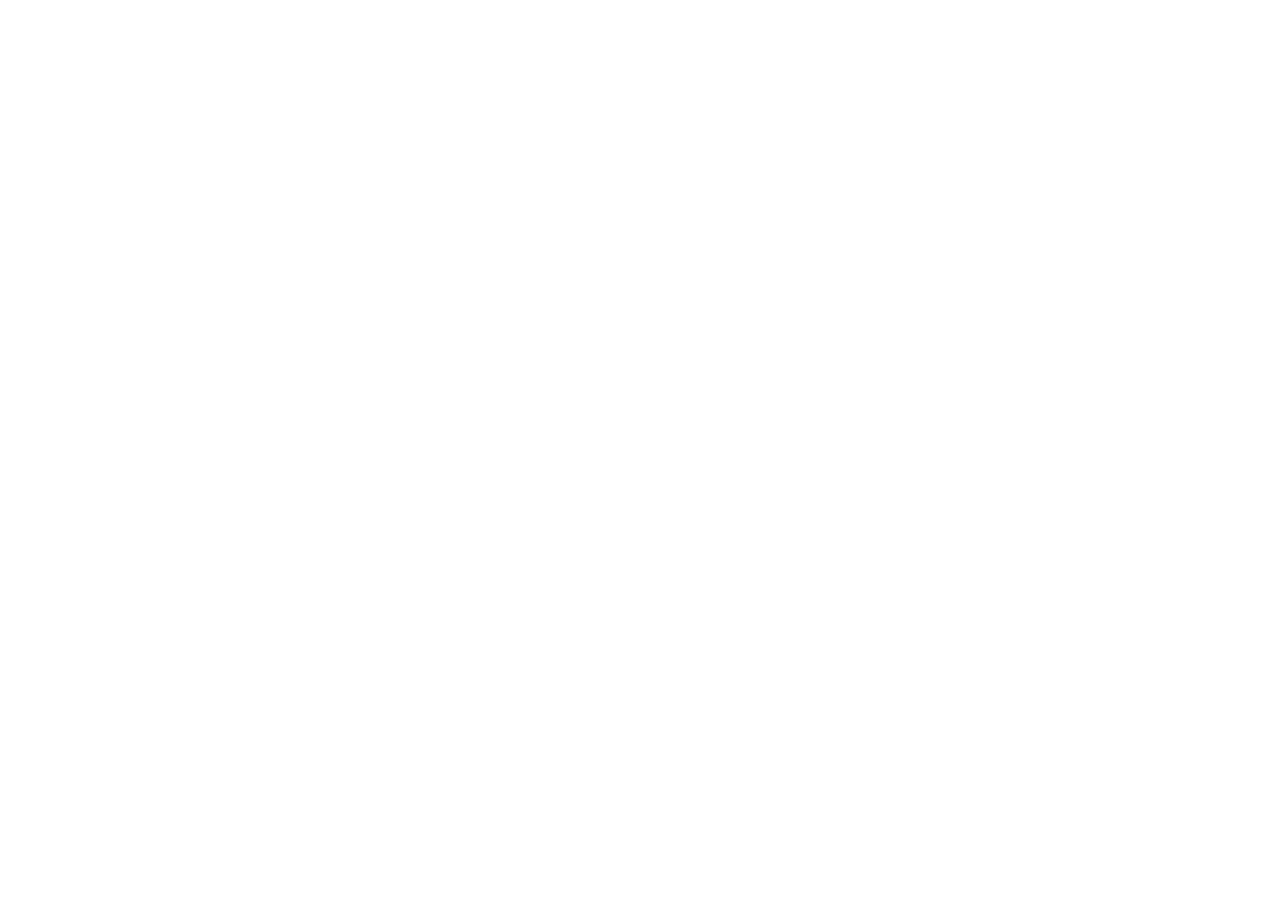
==== index.html @ be5e8b94 "starting" ====
<!DOCTYPE html>
<html lang="en">
<head>
    <meta charset="UTF-8">
    <meta name="viewport" content="width=device-width, initial-scale=1.0">
    <title>Document</title>
    <link rel="stylesheet" href="/style.css">
</head>
<body>
    
</body>
</html>
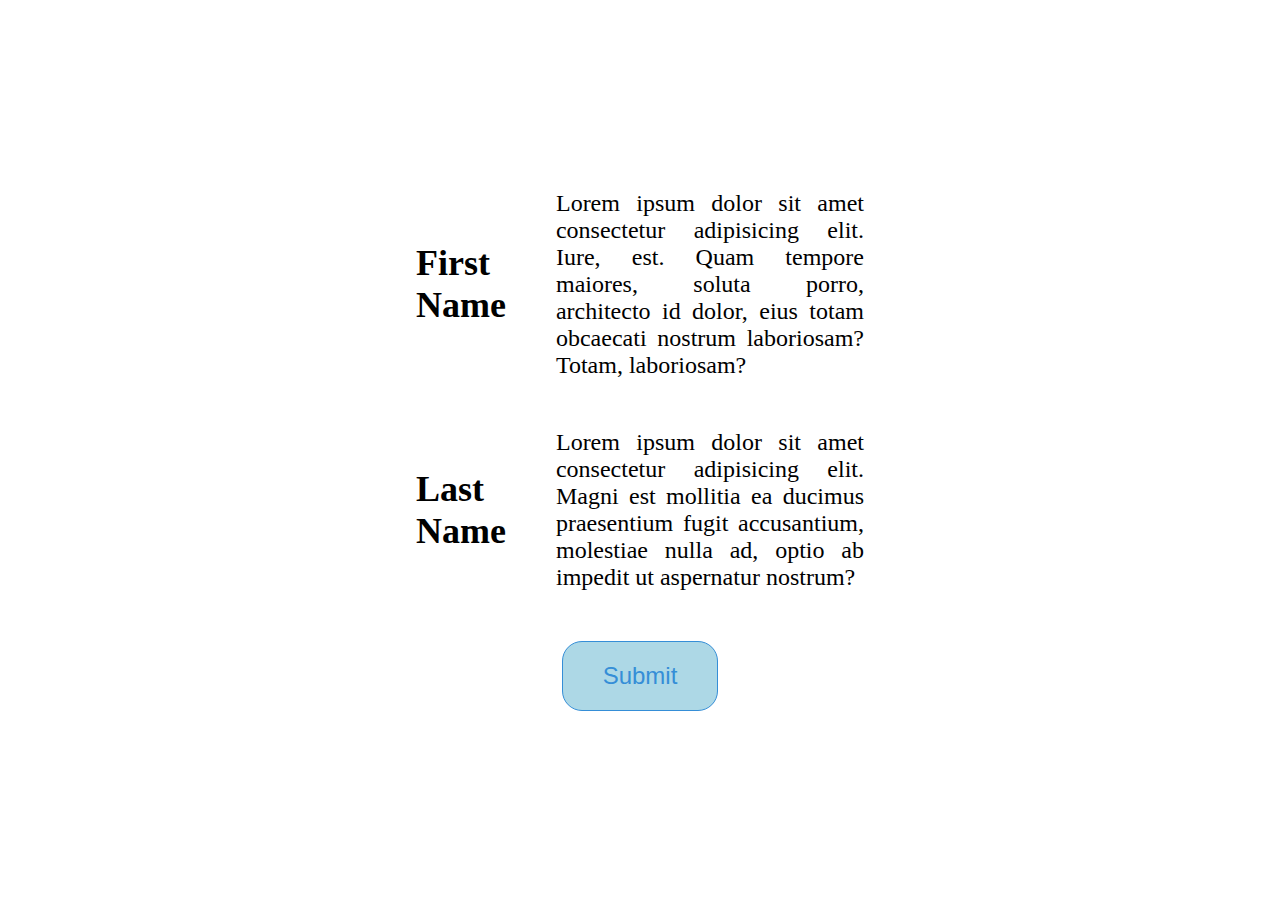
==== commit 76aa7d66: "main page done" ====
--- a/index.html
+++ b/index.html
@@ -7,6 +7,18 @@
     <link rel="stylesheet" href="/style.css">
 </head>
 <body>
+    <div class="mainn">
+        <div class="first">
+            <h2>First Name</h2>
+<p>Lorem ipsum dolor sit amet consectetur adipisicing elit. Iure, est. Quam tempore maiores, soluta porro, architecto id dolor, eius totam obcaecati nostrum laboriosam? Totam, laboriosam?</p>
+        </div>
+        <div class="last">
+            <h2>Last Name</h2>
+            <p>Lorem ipsum dolor sit amet consectetur adipisicing elit. Magni est mollitia ea ducimus praesentium fugit accusantium, molestiae nulla ad, optio ab impedit ut aspernatur nostrum?</p>
+        </div>
+
+        <button>Submit</button>
+    </div>
     
 </body>
 </html>--- a/style.css
+++ b/style.css
@@ -0,0 +1,43 @@
+* {
+    padding: 0;
+    margin: 0;
+    box-sizing: border-box;
+}
+
+body {
+    height: 100vh;
+    width: 100vw;
+    display: flex;
+    justify-content: center;
+    align-items: center;
+}
+.mainn {
+    height: 70%;
+width: 70%;
+display: flex;
+flex-direction: column;
+justify-content: center;
+align-items: center;
+grid-gap: 50px;
+font-size: 1.5em;
+text-align: justify;
+}
+.first , .last {
+    width: 50%;
+    font-size: 1em;
+    display: flex;
+flex-direction: row;
+justify-content: center;
+align-items: center;
+gap: 50px;
+}
+
+button {
+  width: fit-content;
+  font-size: 1em;
+  padding: 20px 40px;
+  border-radius: 20px;
+  background-color: lightblue;
+  border: 1px solid rgb(53, 142, 215);
+  color: rgb(53, 142, 215);
+}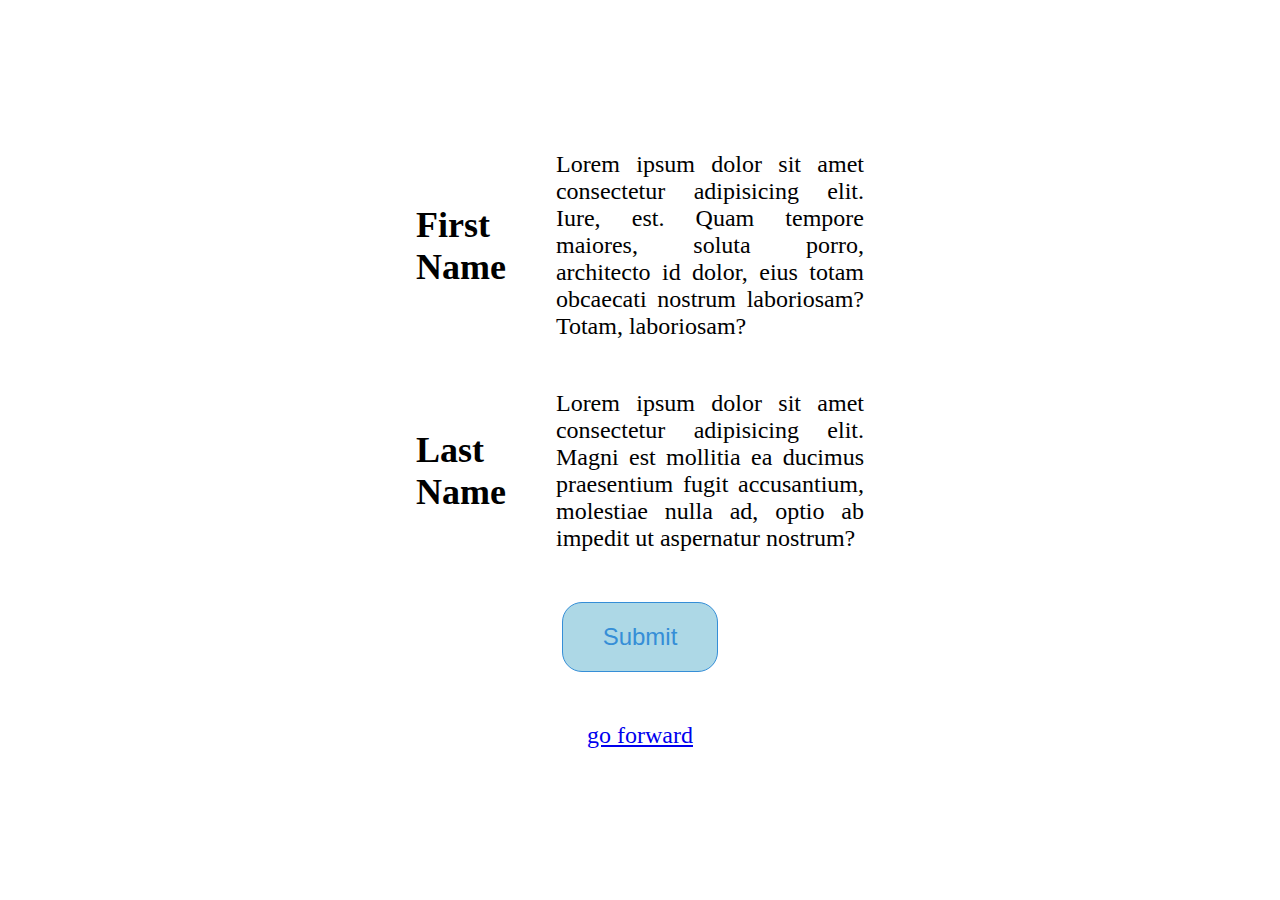
==== commit 5cc55aed: "branch also done" ====
--- a/index.html
+++ b/index.html
@@ -18,6 +18,7 @@
         </div>
 
         <button>Submit</button>
+        <a href="/register.html">go forward</a>
     </div>
     
 </body>
